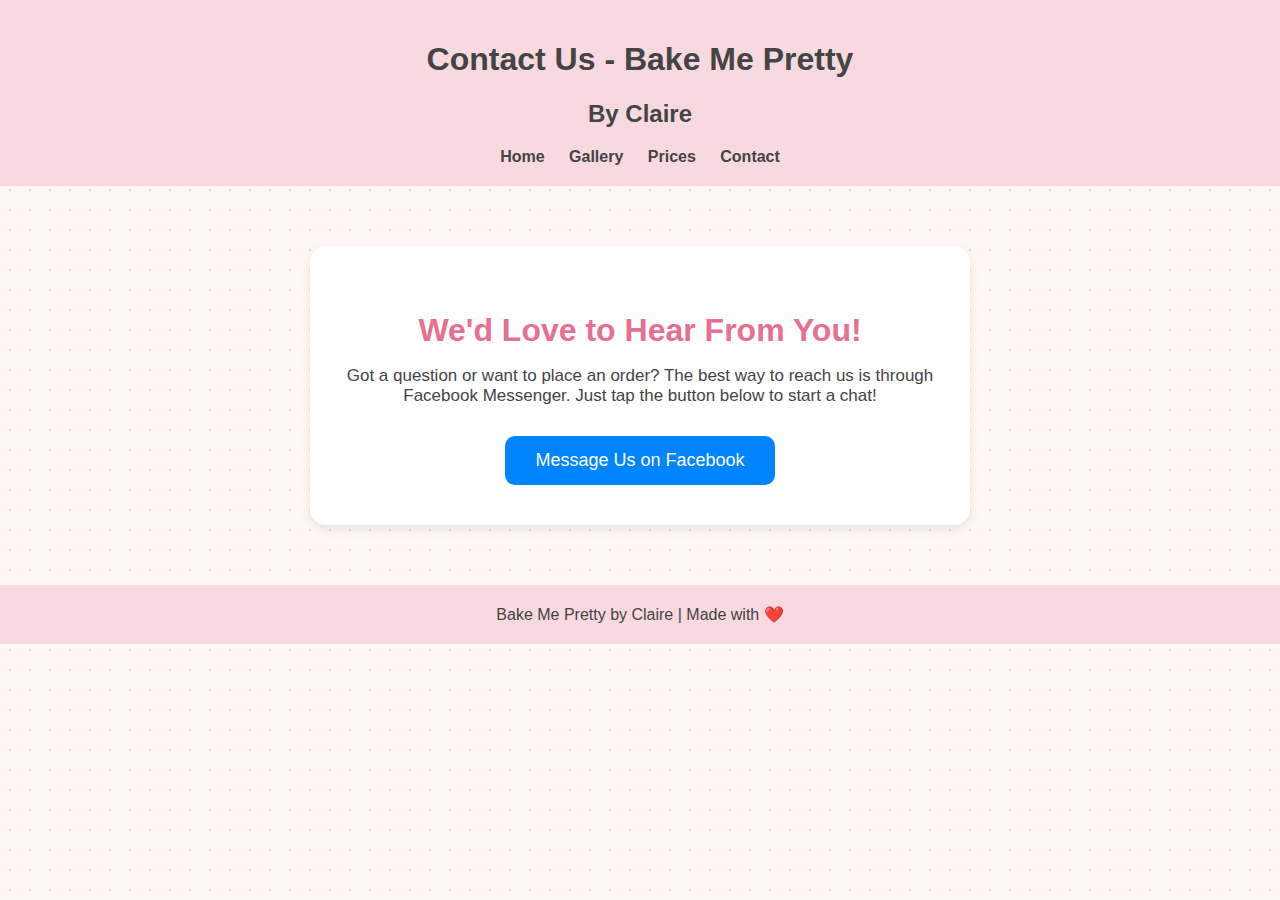
==== contact.html @ fa45edea "Add files via upload" ====
<!DOCTYPE html>
<html lang="en">
<head>
  <meta charset="UTF-8">
  <meta name="viewport" content="width=device-width, initial-scale=1.0">
  <title>Contact Us - Bake Me Pretty</title>
  <link rel="stylesheet" href="style.css">
</head>
<body>
  <header>
    <h1>Contact Us - Bake Me Pretty</h1>
    <h2>By Claire</h2>
    <nav>
      <a href="index.html">Home</a>
      <a href="Gallery.html">Gallery</a>
      <a href="Prices.html">Prices</a>
      <a href="contact.html">Contact</a>
    </nav>
  </header>

  <main>
    <section class="contact-container">
        <h2>We'd Love to Hear From You!</h2>
        <p class="contact-description">
          Got a question or want to place an order? The best way to reach us is through Facebook Messenger. Just tap the button below to start a chat!
        </p>
  
        <!-- Replace this link with your actual Facebook page Messenger link -->
        <a class="messenger-button" href="https://m.me/YOURPAGEUSERNAME" target="_blank" rel="noopener">
          Message Us on Facebook
        </a>
      </section>

  </main>

  <footer>
    <p>Bake Me Pretty by Claire | Made with ❤️</p>
  </footer>
</body>
</html>
---- style.css ----
body {
    font-family: 'Trebuchet MS', 'Lucida Sans Unicode', 'Lucida Grande', 'Lucida Sans', Arial, sans-serif;
    margin: 0;
    padding: 0;
    background: #fff8f0;
    color: #333;
  }
  
  header {
    background: #f9c5d1;
    padding: 20px;
    text-align: center;
  }
  
  nav a {
    margin: 0 10px;
    text-decoration: none;
    color: #333;
  }
  
  footer {
    text-align: center;
    padding: 10px;
    background: #f0f0f0;
  }
  .hero {
    max-width: 600px;
    margin: 60px auto;
    background: white;
    border-radius: 16px;
    padding: 40px 30px;
    text-align: center;
    box-shadow: 0 4px 12px rgba(0,0,0,0.1);
  }
  
  .hero h2 {
    font-size: 2em;
    margin-bottom: 10px;
  }
  
  .hero .btn {
    display: inline-block;
    margin-top: 15px;
    padding: 10px 20px;
    background: #d94f70;
    color: white;
    text-decoration: none;
    border-radius: 8px;
  }
  
  .about, .featured-cakes, .contact-preview {
    padding: 40px 20px;
    text-align: center;
  }
  
  .gallery-preview {
    display: flex;
    justify-content: center;
    gap: 10px;
    flex-wrap: wrap;
    margin-top: 20px;
  }
  
  .gallery-preview img {
    width: 300px;
    height: 300px;
    object-fit: cover;
    border-radius: 12px;
    box-shadow: 0 4px 8px rgba(0,0,0,0.1);
  }

  .gallery-grid {
    display: flex;
    flex-direction: row;
    align-items: flex-start;
    width: 45%;
  }

  .gallery-stack {
    display: flex;
    flex-direction: column;
    align-items: flex-start;
    width: 45%;
  }

.gallery-grid h3 {
    margin-top: 10px;
    font-size: 1.2em;
    color: #d94f70;
    text-align: center;
}
  .gallery-grid img {
    width: 100%;
    height: 400px;
    object-fit: cover;
    border-radius: 8px;
    box-shadow: 0 4px 8px #f9c5df
  }
  /* Style for two images side by side */
.price-images {
    display: flex;
    justify-content: center;  /* Centers the images horizontally */
    align-items: flex-start;  /* Centers the images vertically */
    gap: 30px;  /* Space between the images */
    margin: 40px 0;
    flex-wrap: wrap;  /* This allows the items to wrap on small screens */
  }
  
  .price-images img {
    width: 45%;  /* Set both images to 45% width to make them the same size */
    height: 1200px;  /* Set a fixed height to keep them the same size */
    object-fit: cover;  /* Ensures the images fill the space without stretching */
    border-radius: 12px;
    box-shadow: 0 4px 8px #f9c5df;
  }
  /* Style for the price list */
.prices-container {
    display: flex;
    justify-content: space-between; /* Space out the items */
    gap: 20px;  /* Adds space between the price items */
    margin-top: 20px;
    flex-wrap: wrap; /* Ensures items wrap on smaller screens */
  }
  
  .price-item {
    text-align: center;
    flex: 1;  /* Makes each price item take up equal width */
    padding: 20px;
    background-color: #f9f9f9;
    border-radius: 10px;
    box-shadow: 0 4px 8px rgba(0, 0, 0, 0.1);
  }
  
  .price-item h3 {
    font-size: 1.5em;
    margin-bottom: 10px;
  }
  
  .price-item p {
    font-size: 1.2em;
    color: #d94f70;  /* You can change this color */
  }
  .prices-list h2 {
    text-align: center;
  }

  .price-images {
    display: flex;
    justify-content: center;
    align-items: flex-start;
    gap: 20px;
    margin: 40px 0;
    flex-wrap: wrap;
  }
  
  .image-box {
    display: flex;
    flex-direction: column;
    align-items: center;
    width: 45%;
  }
  
  .image-box img {
    width: 100%;
    height: 1200px;
    object-fit: cover;
    border-radius: 12px;
    box-shadow: 0 4px 8px rgba(0, 0, 0, 0.1);
  }
  
  .image-box h3 {
    margin-top: 10px;
    font-size: 1.2em;
    color: #d94f70;
    text-align: center;}

@media (max-width: 768px) {
    .price-images {
      flex-direction: column;
      align-items: center;
    }
  
    .price-images img {
      width: 80%;
      height: auto;
      margin-bottom: 20px;
    }
  }

  .lb-close {
    background: #fff url('https://cdn-icons-png.flaticon.com/512/1828/1828774.png') no-repeat center center;
    background-size: 60% 60%;
    border-radius: 50%;
    width: 40px;
    height: 40px;
    opacity: 1 !important;
    top: 10px;
    right: 10px;
  }
  #custom-close {
    position: fixed;
    top: 20px;
    right: 20px;
    padding: 10px 20px;
    background: #d94f70;
    color: white;
    border: none;
    border-radius: 8px;
    font-size: 16px;
    z-index: 9999;
    cursor: pointer;
    display: none;
  }
  .gallery-row {
    display: flex;
    flex-wrap: wrap;
    gap: 20px;
    justify-content: center;
    padding: 20px;
  }
  
  .gallery-item {
    text-align: center;
    width: 200px;
    height: 240px; /* includes space for title */
    overflow: hidden;
  }
  
  .gallery-item img {
    width: 100%;
    height: auto;
    max-height: 180px; /* optional: limit tall images */
    border-radius: 8px;
    transition: transform 0.2s ease;
    object-fit: fill;
  }
  
  .gallery-item img:hover {
    transform: scale(1.05);
  }
  
  .image-title {
    margin-top: 8px;
    font-weight: bold;
    font-size: 14px;
    color: #333;
  }

  /* CONTACT US PAGE */

  body {
    font-family: 'Quicksand', sans-serif;
    background: #fff8f4;
    margin: 0;
    padding: 0;
    color: #444;
  }

  body {
    background-color: #fff8f4;
    background-image: radial-gradient(#f9d5e5 1px, transparent 1px);
    background-size: 20px 20px;
  }

  header, footer {
    background-color: #f8d9e0;
    text-align: center;
    padding: 20px;
  }

  nav a {
    margin: 0 10px;
    text-decoration: none;
    color: #444;
    font-weight: bold;
  }

  .contact-container {
    max-width: 600px;
    margin: 60px auto;
    background: white;
    border-radius: 16px;
    padding: 40px 30px;
    text-align: center;
    box-shadow: 0 4px 12px rgba(0,0,0,0.1);
  }

  .contact-container h2 {
    font-size: 32px;
    color: #e76f92;
    margin-bottom: 16px;
  }

  .contact-description {
    font-size: 17px;
    margin-bottom: 30px;
  }

  .messenger-button {
    display: inline-block;
    background-color: #0084ff;
    color: white;
    padding: 14px 30px;
    font-size: 18px;
    border-radius: 10px;
    text-decoration: none;
    transition: transform 0.2s ease, background-color 0.3s ease;
  }

  .messenger-button:hover {
    background-color: #006fd6;
    transform: scale(1.05);
  }

  .cake-icon {
    font-size: 48px;
    color: #e76f92;
    margin-bottom: 20px;
  }

  footer p {
    margin: 0;
  }
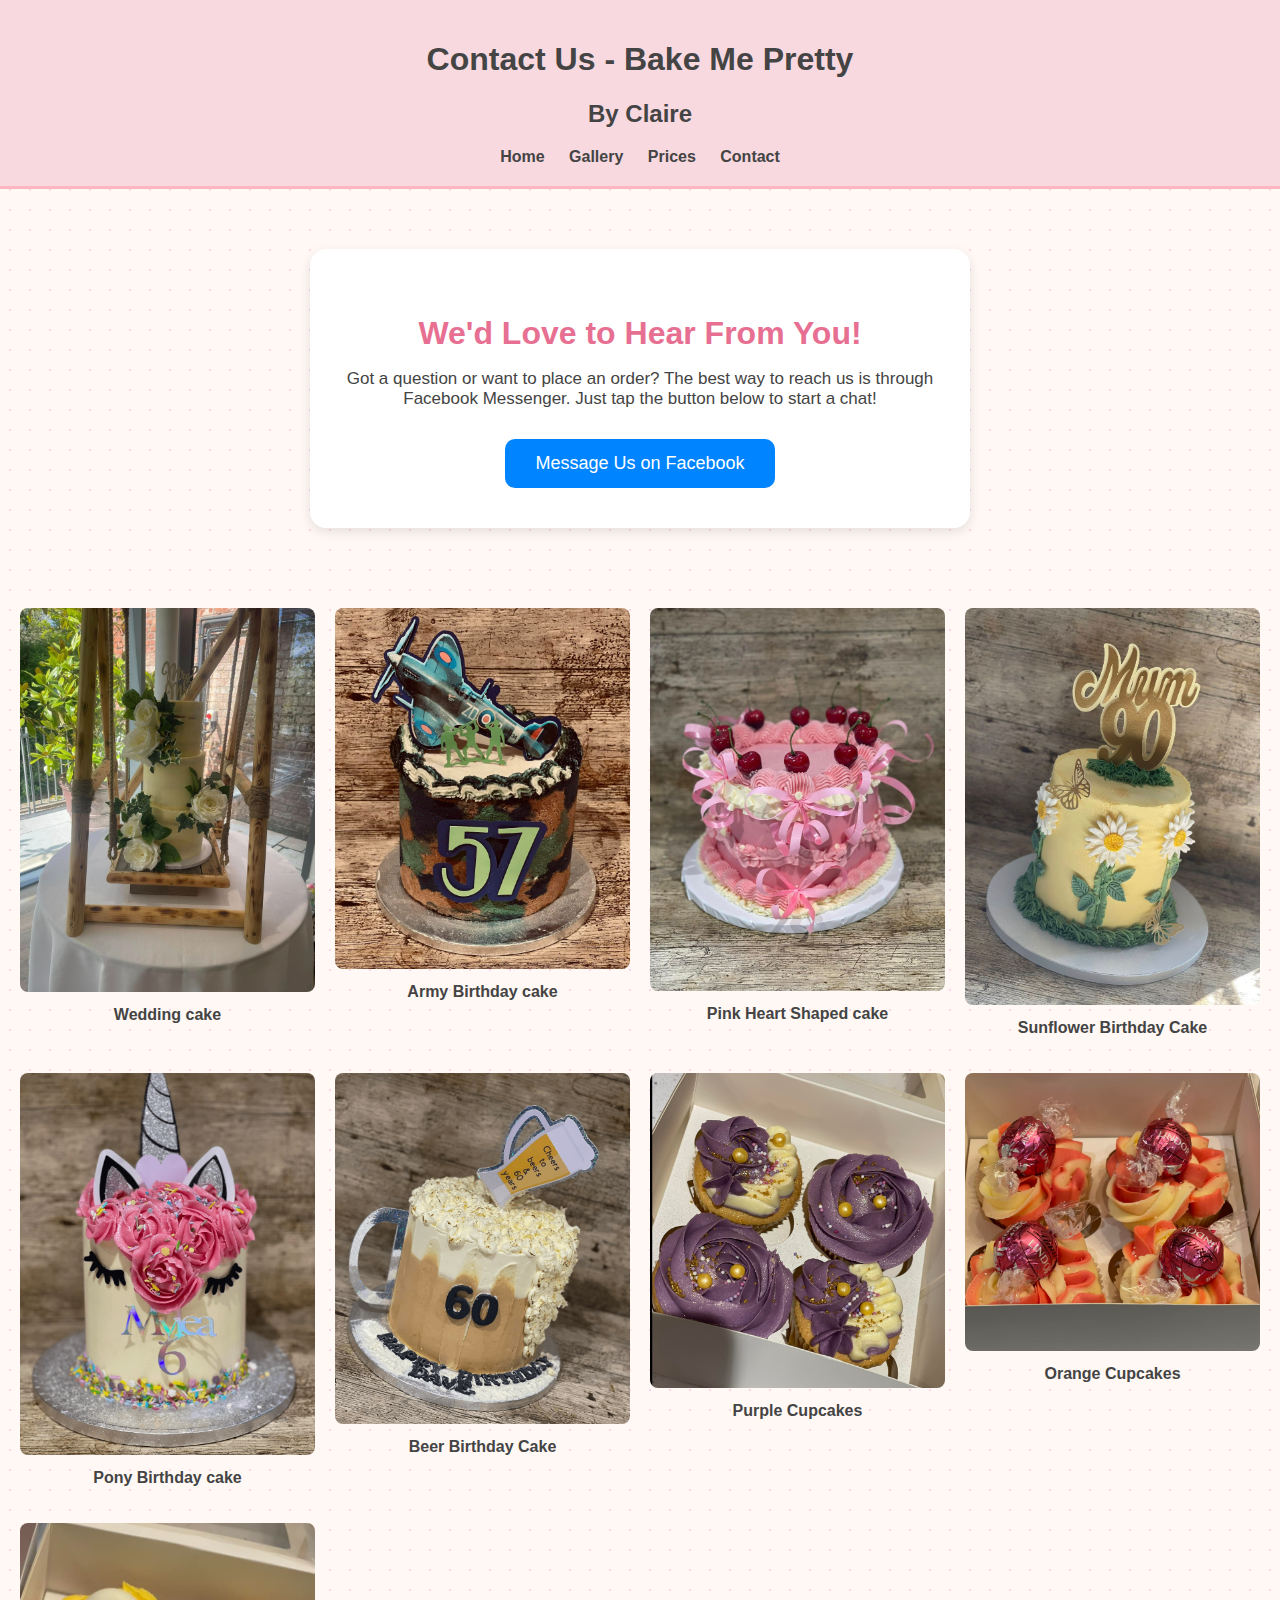
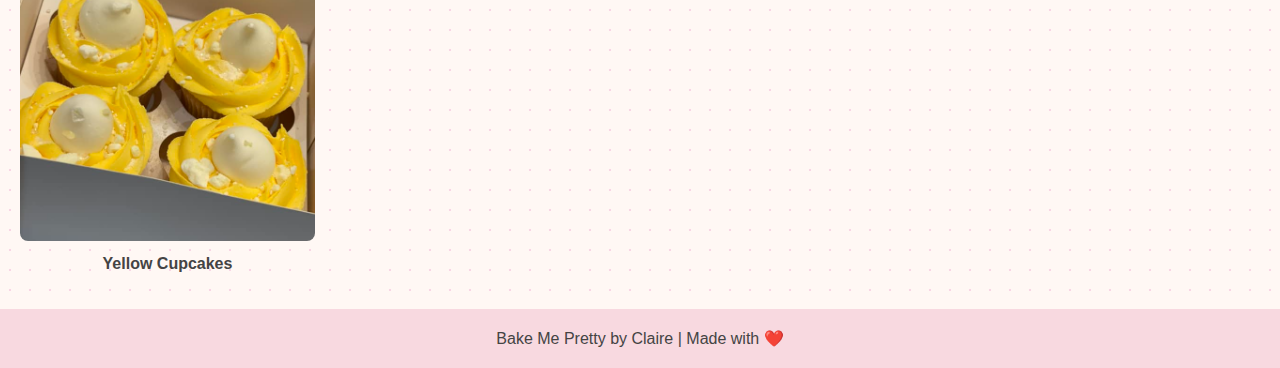
==== commit d7b7abca: "Add files via upload" ====
--- a/contact.html
+++ b/contact.html
@@ -5,6 +5,7 @@
   <meta name="viewport" content="width=device-width, initial-scale=1.0">
   <title>Contact Us - Bake Me Pretty</title>
   <link rel="stylesheet" href="style.css">
+  <link href="css/lightbox.css" rel="stylesheet">
 </head>
 <body>
   <header>
@@ -26,15 +27,80 @@
         </p>
   
         <!-- Replace this link with your actual Facebook page Messenger link -->
-        <a class="messenger-button" href="https://m.me/YOURPAGEUSERNAME" target="_blank" rel="noopener">
+        <a class="messenger-button" href="https://m.me/BakemeprettybyClaire" target="_blank" rel="noopener">
           Message Us on Facebook
         </a>
       </section>
-
+     
+      <section class="gallery">
+        
+        <div class="gallery-row">
+          <div class="gallery-item">
+            <a href="images1/weddingcake.png" data-lightbox="cakes" data-title="Pink Birthday Cake">
+              <img src="images1/weddingcake.png" alt="Pink Birthday Cake">
+            </a>
+            <p class="image-title">Wedding cake</p>
+          </div>
+  
+          <div class="gallery-item">
+            <a href="images1/cake1.png" data-lightbox="cakes" data-title="Pink Birthday Cake">
+              <img src="images1/cake1.png" alt="Pink Birthday Cake">
+            </a>
+            <p class="image-title">Army Birthday cake</p>
+          </div>
+        
+          <div class="gallery-item">
+            <a href="images1/cake2.png" data-lightbox="cakes" data-title="Chocolate Drip Cake">
+              <img src="images1/cake2.png" alt="Chocolate Drip Cake">
+            </a>
+            <p class="image-title">Pink Heart Shaped cake</p>
+          </div>
+        
+          <div class="gallery-item">
+            <a href="images1/cake3.png" data-lightbox="cakes" data-title="Wedding Cake">
+              <img src="images1/cake3.png" alt="Wedding Cake">
+            </a>
+            <p class="image-title">Sunflower Birthday Cake</p>
+          </div>
+        
+          <div class="gallery-item">
+            <a href="images1/cake4.png" data-lightbox="cakes" data-title="Floral Design Cake">
+              <img src="images1/cake4.png" alt="Floral Design Cake">
+            </a>
+            <p class="image-title">Pony Birthday cake</p>
+          </div>
+  
+          <div class="gallery-item">
+              <a href="images1/cake5.png" data-lightbox="cakes" data-title="Floral Design Cake">
+                <img src="images1/cake5.png" alt="Floral Design Cake">
+              </a>
+              <p class="image-title">Beer Birthday Cake</p>
+            </div>
+            <div class="gallery-item">
+              <a href="images1/cupcake1.png" data-lightbox="cakes" data-title="Floral Design Cake">
+                <img src="images1/cupcake1.png" alt="Floral Design Cake">
+              </a>
+              <p class="image-title">Purple Cupcakes</p>
+    </div>
+  
+    <div class="gallery-item">
+              <a href="images1/cupcake2.png" data-lightbox="cakes" data-title="Floral Design Cake">
+                <img src="images1/cupcake2.png" alt="Floral Design Cake">
+              </a>
+              <p class="image-title">Orange Cupcakes</p>
+    </div>
+  
+    <div class="gallery-item">
+              <a href="images1/cupcake3.png" data-lightbox="cakes" data-title="Floral Design Cake">
+                <img src="images1/cupcake3.png" alt="Floral Design Cake">
+              </a>
+              <p class="image-title">Yellow Cupcakes</p>
+    </div>
   </main>
 
   <footer>
     <p>Bake Me Pretty by Claire | Made with ❤️</p>
   </footer>
+  <script src="js/lightbox-plus-jquery.js"></script>
 </body>
 </html>--- a/style.css
+++ b/style.css
@@ -7,9 +7,11 @@
   }
   
   header {
-    background: #f9c5d1;
-    padding: 20px;
-    text-align: center;
+    background-image: url('https://www.transparenttextures.com/patterns/polka-dot.png');
+    background-color: #ffe6f0; /* Light pink base */
+    padding: 2rem 1rem;
+    text-align: center;
+    border-bottom: 3px solid #ffb6c1;
   }
   
   nav a {
@@ -97,82 +99,6 @@
     box-shadow: 0 4px 8px #f9c5df
   }
   /* Style for two images side by side */
-.price-images {
-    display: flex;
-    justify-content: center;  /* Centers the images horizontally */
-    align-items: flex-start;  /* Centers the images vertically */
-    gap: 30px;  /* Space between the images */
-    margin: 40px 0;
-    flex-wrap: wrap;  /* This allows the items to wrap on small screens */
-  }
-  
-  .price-images img {
-    width: 45%;  /* Set both images to 45% width to make them the same size */
-    height: 1200px;  /* Set a fixed height to keep them the same size */
-    object-fit: cover;  /* Ensures the images fill the space without stretching */
-    border-radius: 12px;
-    box-shadow: 0 4px 8px #f9c5df;
-  }
-  /* Style for the price list */
-.prices-container {
-    display: flex;
-    justify-content: space-between; /* Space out the items */
-    gap: 20px;  /* Adds space between the price items */
-    margin-top: 20px;
-    flex-wrap: wrap; /* Ensures items wrap on smaller screens */
-  }
-  
-  .price-item {
-    text-align: center;
-    flex: 1;  /* Makes each price item take up equal width */
-    padding: 20px;
-    background-color: #f9f9f9;
-    border-radius: 10px;
-    box-shadow: 0 4px 8px rgba(0, 0, 0, 0.1);
-  }
-  
-  .price-item h3 {
-    font-size: 1.5em;
-    margin-bottom: 10px;
-  }
-  
-  .price-item p {
-    font-size: 1.2em;
-    color: #d94f70;  /* You can change this color */
-  }
-  .prices-list h2 {
-    text-align: center;
-  }
-
-  .price-images {
-    display: flex;
-    justify-content: center;
-    align-items: flex-start;
-    gap: 20px;
-    margin: 40px 0;
-    flex-wrap: wrap;
-  }
-  
-  .image-box {
-    display: flex;
-    flex-direction: column;
-    align-items: center;
-    width: 45%;
-  }
-  
-  .image-box img {
-    width: 100%;
-    height: 1200px;
-    object-fit: cover;
-    border-radius: 12px;
-    box-shadow: 0 4px 8px rgba(0, 0, 0, 0.1);
-  }
-  
-  .image-box h3 {
-    margin-top: 10px;
-    font-size: 1.2em;
-    color: #d94f70;
-    text-align: center;}
 
 @media (max-width: 768px) {
     .price-images {
@@ -212,38 +138,26 @@
     display: none;
   }
   .gallery-row {
-    display: flex;
-    flex-wrap: wrap;
-    gap: 20px;
-    justify-content: center;
+    display: grid;
+    grid-template-columns: repeat(auto-fill, minmax(250px, 1fr));  /* Adjust to 250px per item */
+    gap: 20px;  /* Spacing between images */
     padding: 20px;
   }
   
   .gallery-item {
     text-align: center;
-    width: 200px;
-    height: 240px; /* includes space for title */
-    overflow: hidden;
   }
   
   .gallery-item img {
-    width: 100%;
+    width: 100%;  /* Make images responsive */
     height: auto;
-    max-height: 180px; /* optional: limit tall images */
-    border-radius: 8px;
-    transition: transform 0.2s ease;
-    object-fit: fill;
-  }
-  
-  .gallery-item img:hover {
-    transform: scale(1.05);
+    border-radius: 8px; /* Optional: for rounded corners */
   }
   
   .image-title {
-    margin-top: 8px;
-    font-weight: bold;
-    font-size: 14px;
-    color: #333;
+    font-size: 1rem;
+    margin-top: 10px;
+    font-weight: bold;
   }
 
   /* CONTACT US PAGE */
@@ -320,4 +234,93 @@
 
   footer p {
     margin: 0;
+  }
+  /* Prices Page */
+
+  .price-section {
+    padding: 3rem 1rem;
+    background-color: #fff0f5; /* soft pink/purple background */
+    border-radius: 1rem;
+    max-width: 800px;
+    margin: 3rem auto;
+    box-shadow: 0 10px 25px rgba(0, 0, 0, 0.1);
+    text-align: center;
+  }
+  
+  .price-section h2 {
+    margin-top: 2rem;
+    color: #b23a48; /* rich cherry red */
+    font-size: 1.8rem;
+    font-family: 'Georgia', serif;
+  }
+  
+  .price-table {
+    margin: 1.5rem auto;
+    border-collapse: collapse;
+    width: 90%;
+    background-color: #ffffff;
+    border-radius: 0.5rem;
+    overflow: hidden;
+    box-shadow: 0 4px 12px rgba(0, 0, 0, 0.05);
+  }
+  
+  .price-table th,
+  .price-table td {
+    border: 1px solid #f2d4e8;
+    padding: 14px 18px;
+    font-size: 1.1rem;
+  }
+  
+  .price-table th {
+    background-color: #ffe3ed;
+    color: #6d2947;
+    font-weight: bold;
+  }
+  
+  .price-table tr:nth-child(even) {
+    background-color: #fdf7fb;
+  }
+  
+  .price-table tr:hover {
+    background-color: #fbe8f3;
+    transition: 0.3s;
+  }
+  .order-button-wrapper {
+    text-align: center;
+    margin-top: 2rem;
+  }
+  
+  .order-button {
+    background-color: #f7c8d3; /* Light pink */
+    color: #fff;
+    padding: 12px 24px;
+    border: none;
+    border-radius: 30px;
+    font-size: 1.1rem;
+    font-weight: bold;
+    text-decoration: none;
+    box-shadow: 0 4px 6px rgba(0, 0, 0, 0.1);
+    transition: background-color 0.3s ease, transform 0.2s ease;
+  }
+  
+  .order-button:hover {
+    background-color: #e5a6b0; /* Slightly deeper pink */
+    transform: translateY(-2px);
+  }
+  .custom-order-note {
+    text-align: center;
+    font-size: 1.2rem;
+    color: #5a5a5a;
+    margin-top: 2rem;
+    margin-bottom: 1rem;
+  }
+  
+  .custom-order-note a {
+    color: #e07c9a;
+    text-decoration: underline;
+    font-weight: bold;
+  }
+  
+  .custom-order-note a:hover {
+    color: #c25f80;
   }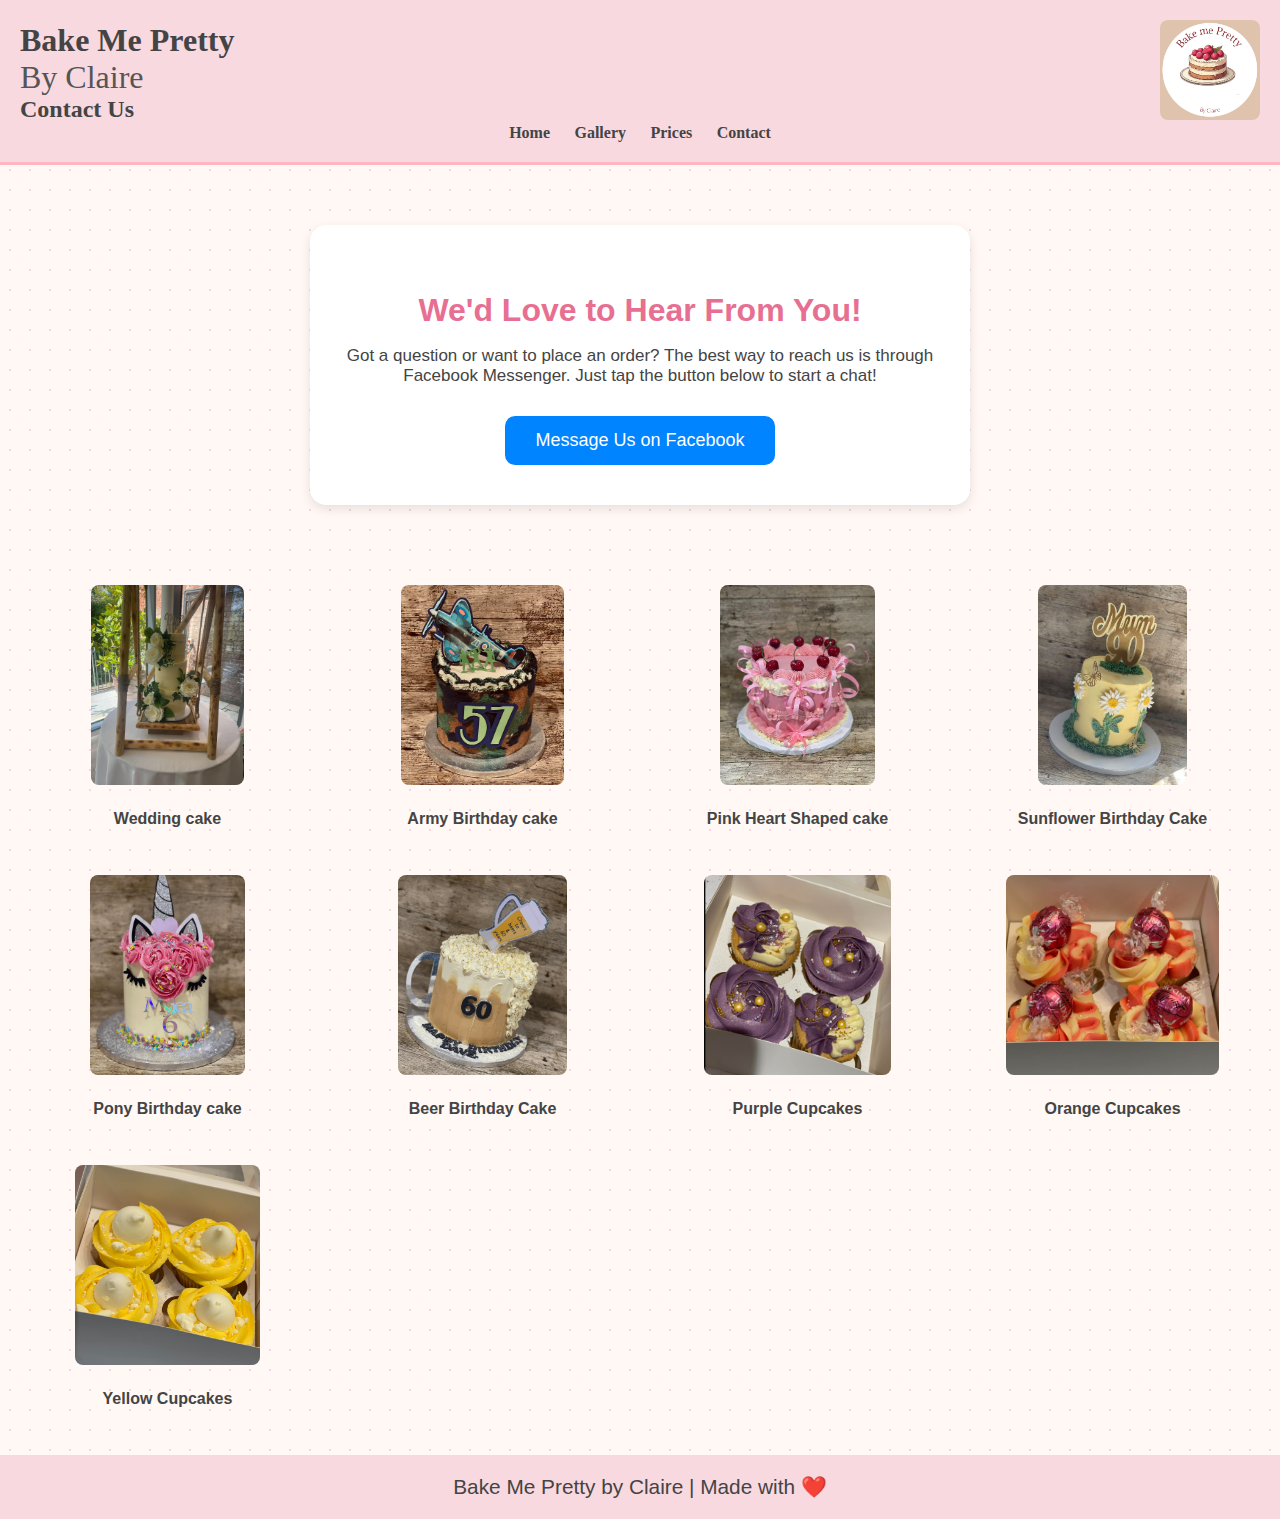
==== commit 2d7bfe35: "Add files via upload" ====
--- a/contact.html
+++ b/contact.html
@@ -9,8 +9,16 @@
 </head>
 <body>
   <header>
-    <h1>Contact Us - Bake Me Pretty</h1>
+    <div class="header-content">
+      <div class="site-titles">
+    <h1>Bake Me Pretty</h1>
     <h2>By Claire</h2>
+    <h3>Contact Us</h3>
+  </div>
+  <div class="logo">
+    <img src="Images2/Logo.png" alt="Bake Me Pretty Logo">
+  </div>
+</div>
     <nav>
       <a href="index.html">Home</a>
       <a href="Gallery.html">Gallery</a>
@@ -25,8 +33,7 @@
         <p class="contact-description">
           Got a question or want to place an order? The best way to reach us is through Facebook Messenger. Just tap the button below to start a chat!
         </p>
-  
-        <!-- Replace this link with your actual Facebook page Messenger link -->
+
         <a class="messenger-button" href="https://m.me/BakemeprettybyClaire" target="_blank" rel="noopener">
           Message Us on Facebook
         </a>
--- a/style.css
+++ b/style.css
@@ -14,7 +14,50 @@
     border-bottom: 3px solid #ffb6c1;
   }
   
+@font-face {
+  font-family: 'greatVibes';
+  src: url(Fonts/GreatVibes-Regular.ttf) format(truetype);
+}
+
+
+  .header-content {
+    display: flex;
+    justify-content: space-between;
+    align-items: center;
+    flex-wrap: wrap;
+  }
+  
+  .site-titles h1 {
+    margin: 0;
+    font-family: 'Pacifico', cursive;
+    font-size: 2rem;
+    text-align: start;
+  }
+  
+  .site-titles h2 {
+    margin: 0;
+    font-family: 'greatvibes';
+    font-weight: 300;
+    font-size: 2rem;
+    color: #555;
+    text-align: start;
+  }
+  
+  .site-titles h3 {
+    margin: 0;
+    font-family: 'Pacifico', cursive;
+    font-size: 1.5rem;
+    text-align: start;
+  }
+
+  .logo img {
+    max-height: 100px;
+    width: 100px;
+    border-radius: 8px;
+  }
+
   nav a {
+    font-family: 'Pacifico', cursive;
     margin: 0 10px;
     text-decoration: none;
     color: #333;
@@ -22,6 +65,7 @@
   
   footer {
     text-align: center;
+    font-size: 1.3rem;
     padding: 10px;
     background: #f0f0f0;
   }
@@ -55,6 +99,108 @@
     text-align: center;
   }
   
+  .about-us {
+    background-color: #fffafc;
+    padding: 60px 20px;
+    color: #333;
+  }
+  
+  .about-container {
+    display: flex;
+    flex-wrap: wrap;
+    align-items: center;
+    max-width: 1100px;
+    margin: 0 auto;
+    gap: 40px;
+    justify-content: center;
+  }
+  
+  .about-text {
+    flex: 1;
+    min-width: 300px;
+  }
+  
+  .about-text h2 {
+    font-size: 2.5rem;
+    margin-bottom: 20px;
+    color: #c94f7c;
+  }
+  
+  .about-text p {
+    font-size: 1.1rem;
+    line-height: 1.7;
+    margin-bottom: 15px;
+  }
+  
+  .about-img {
+    flex: 1;
+    min-width: 280px;
+    text-align: center;
+  }
+  
+  .about-img img {
+    max-width: 100%;
+    border-radius: 20px;
+    box-shadow: 0 5px 15px rgba(0,0,0,0.1);
+  }
+
+  .reviews {
+    padding: 40px 20px;
+    background-color: #fff0f5;
+    text-align: center;
+  }
+  
+  .reviews h2 {
+    font-size: 2rem;
+    margin-bottom: 30px;
+    color: #c94f7c;
+  }
+  
+  .review-grid {
+    display: grid;
+    grid-template-columns: repeat(auto-fit, minmax(250px, 1fr));
+    gap: 20px;
+    max-width: 1200px;
+    margin: 0 auto;
+    
+  }
+  
+  .review-card {
+    background-color: #ffffff;
+    border-radius: 15px;
+    padding: 20px;
+    box-shadow: 0 5px 10px rgba(0,0,0,0.1);
+    font-style: italic;
+    position: relative;
+    
+  }
+  
+  .review-card-last-row{
+    background-color: #ffffff;
+    border-radius: 15px;
+    padding: 20px;
+    box-shadow: 0 5px 10px rgba(0,0,0,0.1);
+    font-style: italic;
+    position: relative;
+    max-width: 250px;
+
+  }
+
+  .reviews-last-row{
+    display: flex;
+    justify-content: center;
+    gap: 20px;
+    padding: 20px;
+   
+
+  }
+
+  .review-card h4 {
+    margin-top: 15px;
+    color: #444;
+    font-weight: normal;
+  }
+
   .gallery-preview {
     display: flex;
     justify-content: center;
@@ -145,19 +291,26 @@
   }
   
   .gallery-item {
+    display: flex;
+    flex-direction: column;
+    align-items: center;
     text-align: center;
   }
   
   .gallery-item img {
     width: 100%;  /* Make images responsive */
-    height: auto;
+    height: 200px;
+    object-fit: cover;
     border-radius: 8px; /* Optional: for rounded corners */
   }
   
   .image-title {
-    font-size: 1rem;
     margin-top: 10px;
     font-weight: bold;
+    height: 40px; /* ensures uniform height for all captions */
+    display: flex;
+    align-items: center;
+    justify-content: center;
   }
 
   /* CONTACT US PAGE */
@@ -323,4 +476,21 @@
   
   .custom-order-note a:hover {
     color: #c25f80;
+  }
+  .custom-order-note1 {
+    text-align: center;
+    font-size: 1rem;
+    color: #5a5a5a;
+    margin-top: 2rem;
+    margin-bottom: 1rem;
+  }
+  
+  .custom-order-note1 a {
+    color: #e07c9a;
+    text-decoration: underline;
+    font-weight: bold;
+  }
+  
+  .custom-order-note1 a:hover {
+    color: #c25f80;
   }